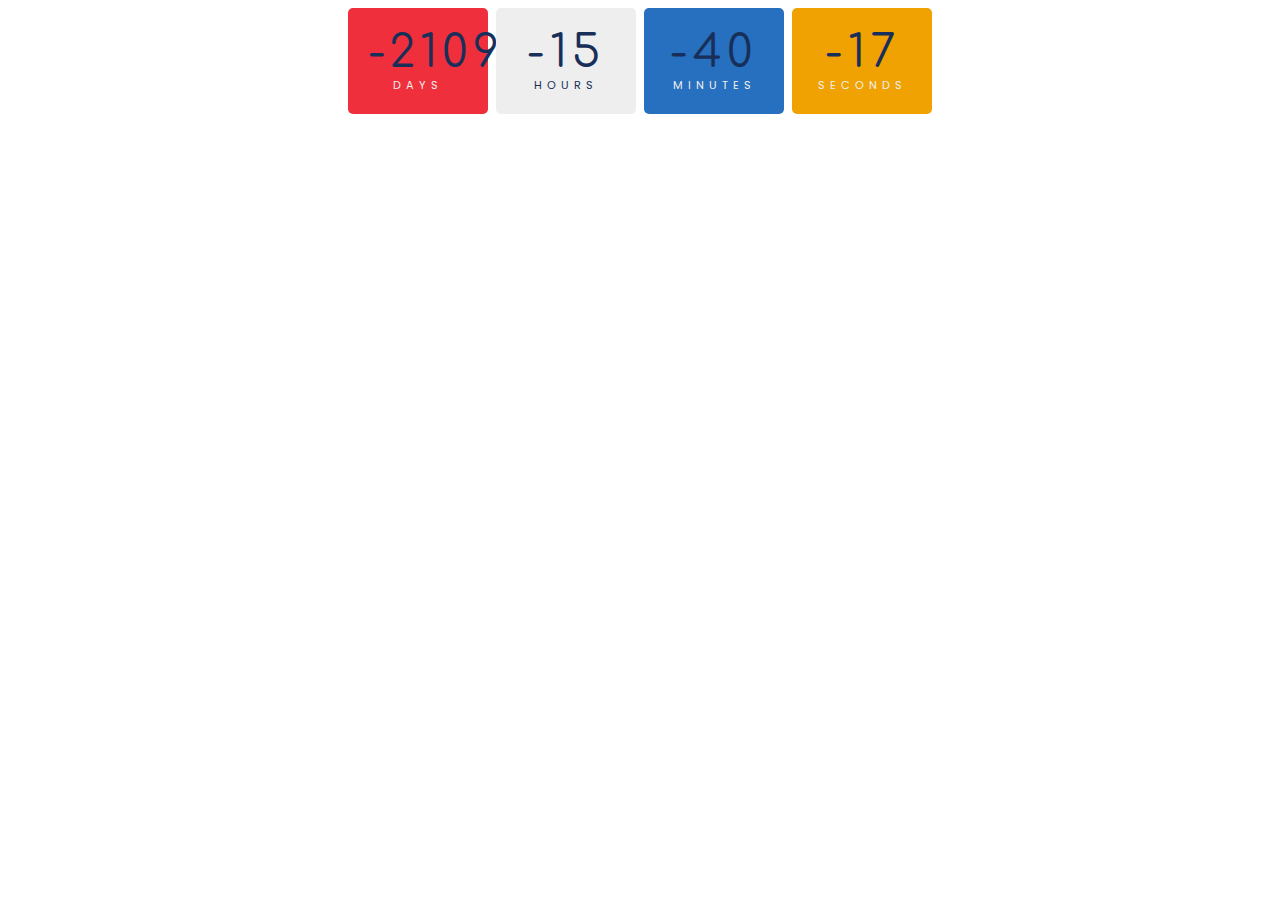
==== countdown.html @ a72844a7 "Created countdown.html" ====
<!DOCTYPE html>
<html>

<head>
    <meta charset="UTF-8">
    <meta name="viewport" content="width=device-width, initial-scale=1.0">
    <link rel="preconnect" href="https://fonts.gstatic.com">
    <link href="https://fonts.googleapis.com/css2?family=Comfortaa&family=Poppins&display=swap" rel="stylesheet">
    <title>Document</title>
    <style>
        body{
            background-color: white;
        }
          
        #timer {
          color: #eeeeee;
          text-align: center;
          text-transform: uppercase;
          font-family: 'Poppins', sans-serif;
          font-size: .7em;
          letter-spacing: 5px;
        }
        
        .days, .hours, .minutes, .seconds {
          display: inline-block;
          padding: 20px;
          width: 100px;
          border-radius: 5px;
        }
        
        .days {
          background: #EF2F3C;
        }
        
        .hours {
          background: #eeeeee;
          color: #183059;
        }
        
        .minutes {
          background: #276FBF;
        }
        
        .seconds {
          background: #F0A202;
        }
        
        .numbers {
          font-family: 'Comfortaa', cursive;
          color:  #183059;
          font-size: 4em;
          text-align: center;
        }
        
        .white {
          position: absolute;
          background:  #eeeeee;
          height: 85px;
          width: 75px;
          left: 30%;
          top: 2%;
        }
        
        .red {
          position: absolute;
          background:  #EF2F3C;
          left: 18%;
          top: 9%;
          height: 65px;
          width: 70px;
         
        }
        
        .blue {
          position: absolute;
          background: #276FBF;
          height: 80px;
          width: 80px;
          left: 60%;
          top: 5%;
        
        
        }
    </style>
</head>

<body>

    <div id="timer">

        <div class="days">
            <div id="days" class="numbers "> </div>days</div>
        <div class="hours">
            <div id="hours" class="numbers"> </div>hours</div>
        <div class="minutes">
            <div id="minutes" class="numbers"> </div>minutes</div>
        <div class="seconds">
            <div id="seconds" class="numbers"> </div>seconds</div>
    </div>

    </div>

</body>
<script>
    const year = new Date().getFullYear();
    const myDate = new Date('Oct 15, 2020 00:00:00');

  // countdown
  let timer = setInterval(function() {

    // get today's date
    const today = new Date().getTime();

    // get the difference
    const diff = myDate - today;

    // setting time variables
    let days = Math.floor(diff / (1000 * 60 * 60 * 24));
    let hours = Math.floor((diff % (1000 * 60 * 60 * 24)) / (1000 * 60 * 60));
    let minutes = Math.floor((diff % (1000 * 60 * 60)) / (1000 * 60));
    let seconds = Math.floor((diff % (1000 * 60)) / 1000);

    // updating the HTML
    document.getElementById("days").innerHTML=days
    document.getElementById("hours").innerHTML=hours
    document.getElementById("minutes").innerHTML=minutes
    document.getElementById("seconds").innerHTML=seconds
  }, 1);
</script>

</html>
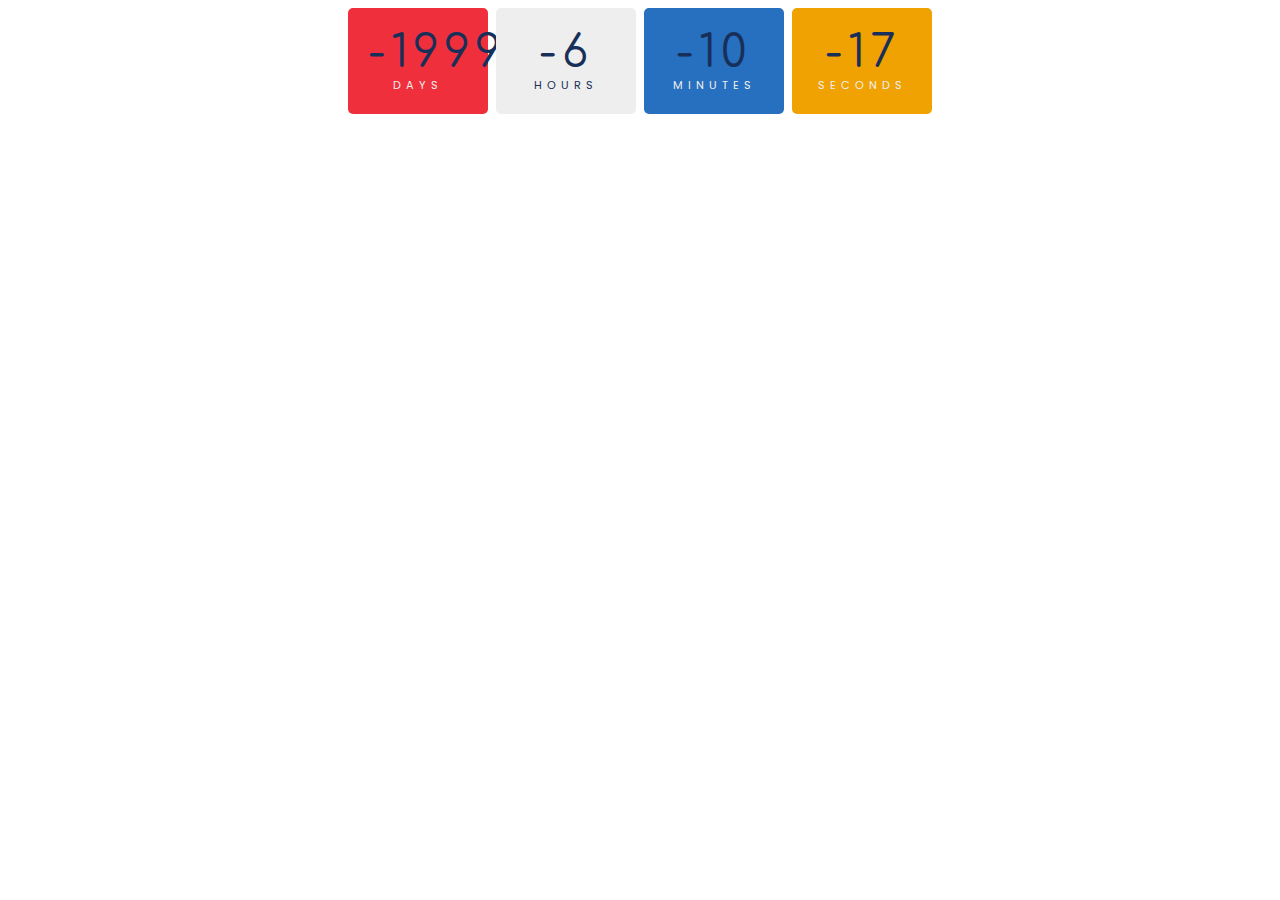
==== commit 5ca62fb4: "Updated Date" ====
--- a/countdown.html
+++ b/countdown.html
@@ -103,7 +103,7 @@
 </body>
 <script>
     const year = new Date().getFullYear();
-    const myDate = new Date('Oct 15, 2020 00:00:00');
+    const myDate = new Date('Feb 02, 2021 09:30:00');
 
   // countdown
   let timer = setInterval(function() {
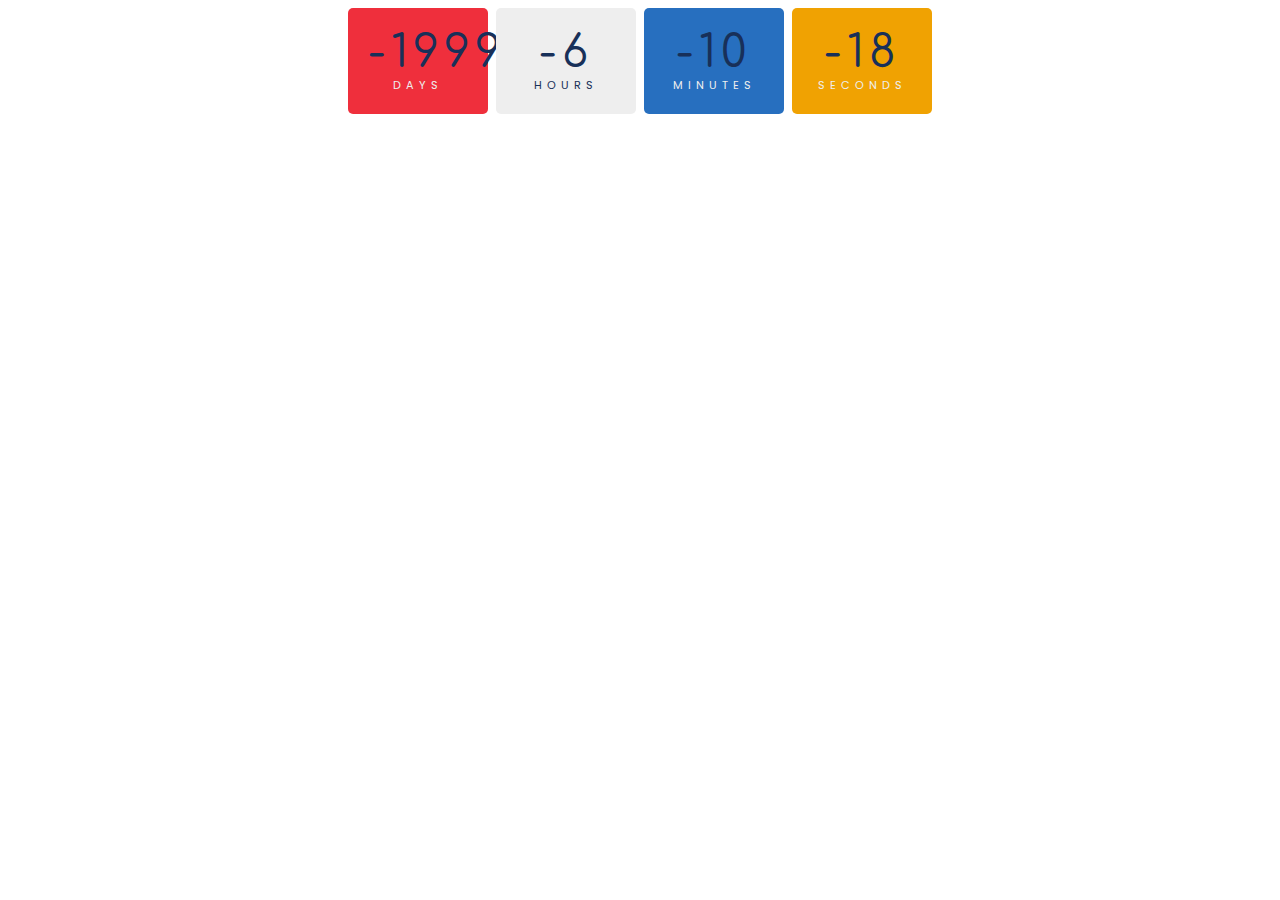
==== commit 7efed5e8: "Removed a link" ====
--- a/countdown.html
+++ b/countdown.html
@@ -4,7 +4,6 @@
 <head>
     <meta charset="UTF-8">
     <meta name="viewport" content="width=device-width, initial-scale=1.0">
-    <link rel="preconnect" href="https://fonts.gstatic.com">
     <link href="https://fonts.googleapis.com/css2?family=Comfortaa&family=Poppins&display=swap" rel="stylesheet">
     <title>Document</title>
     <style>
